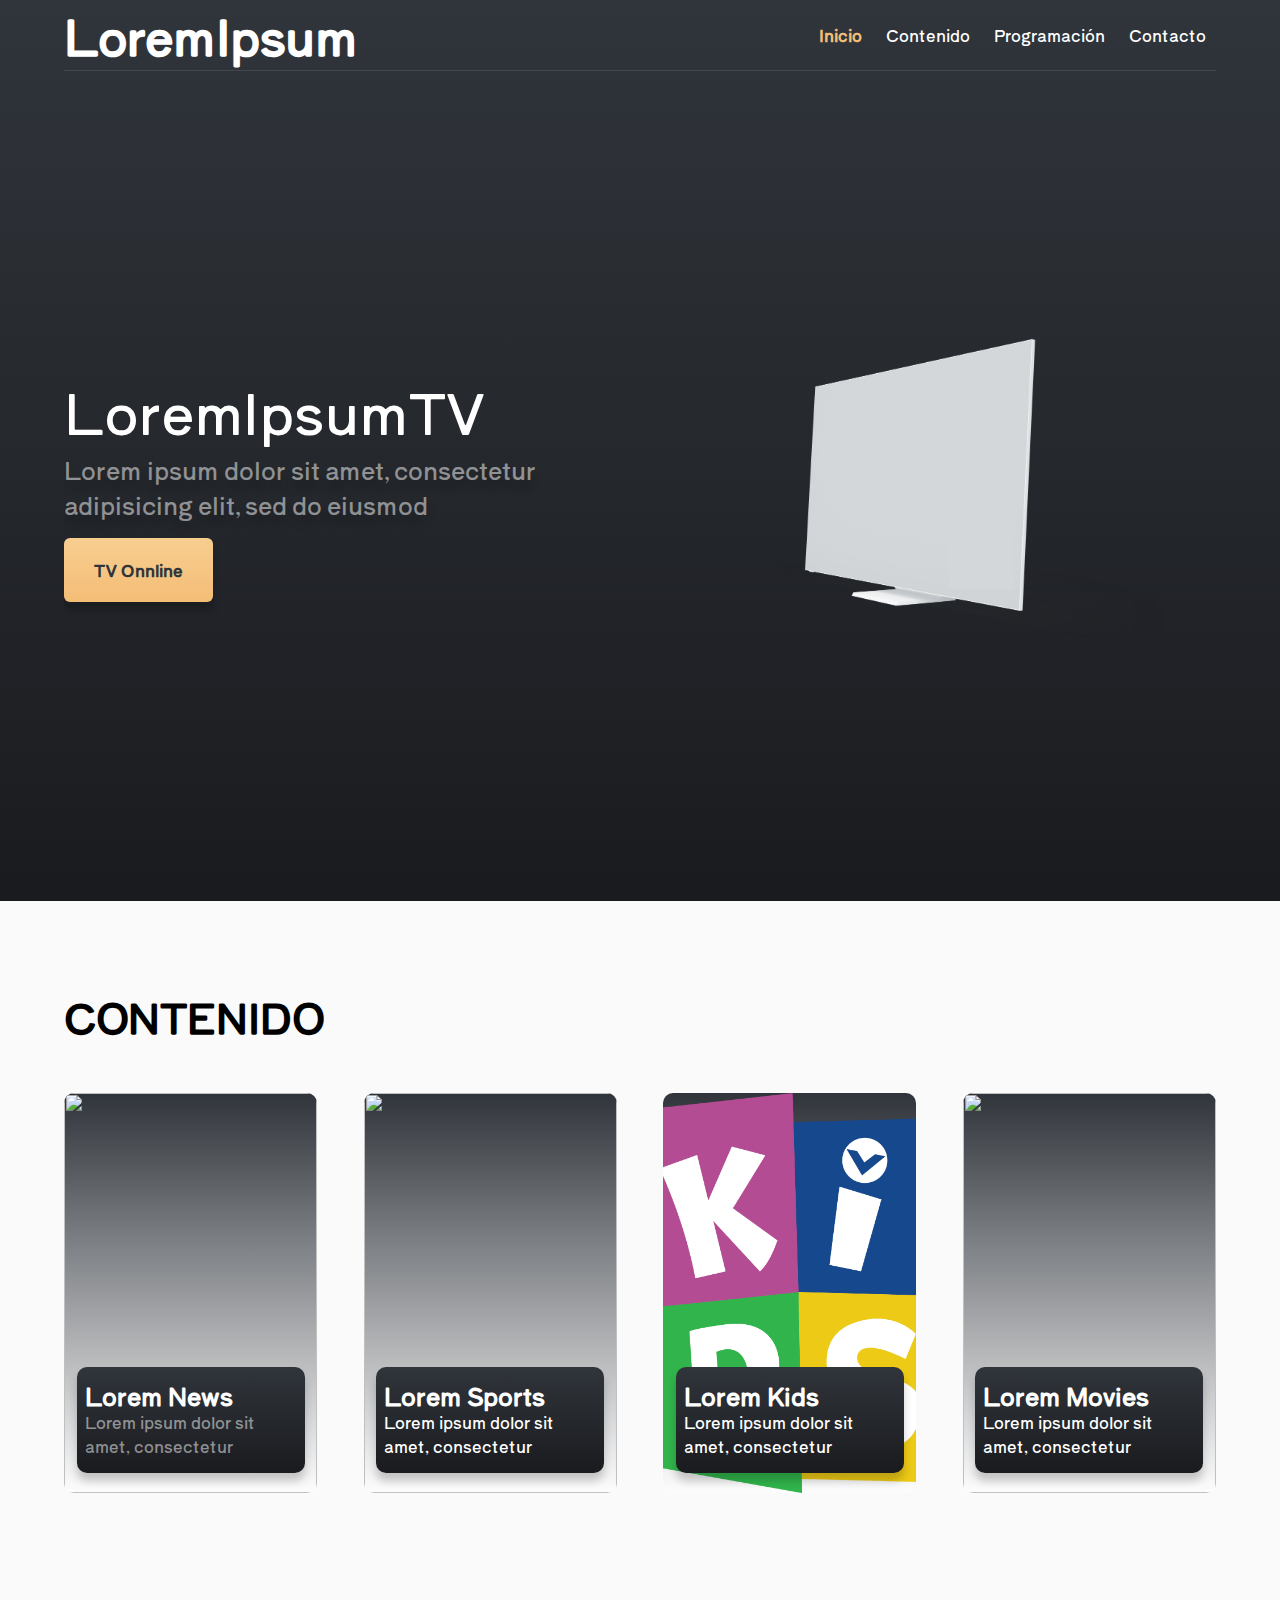
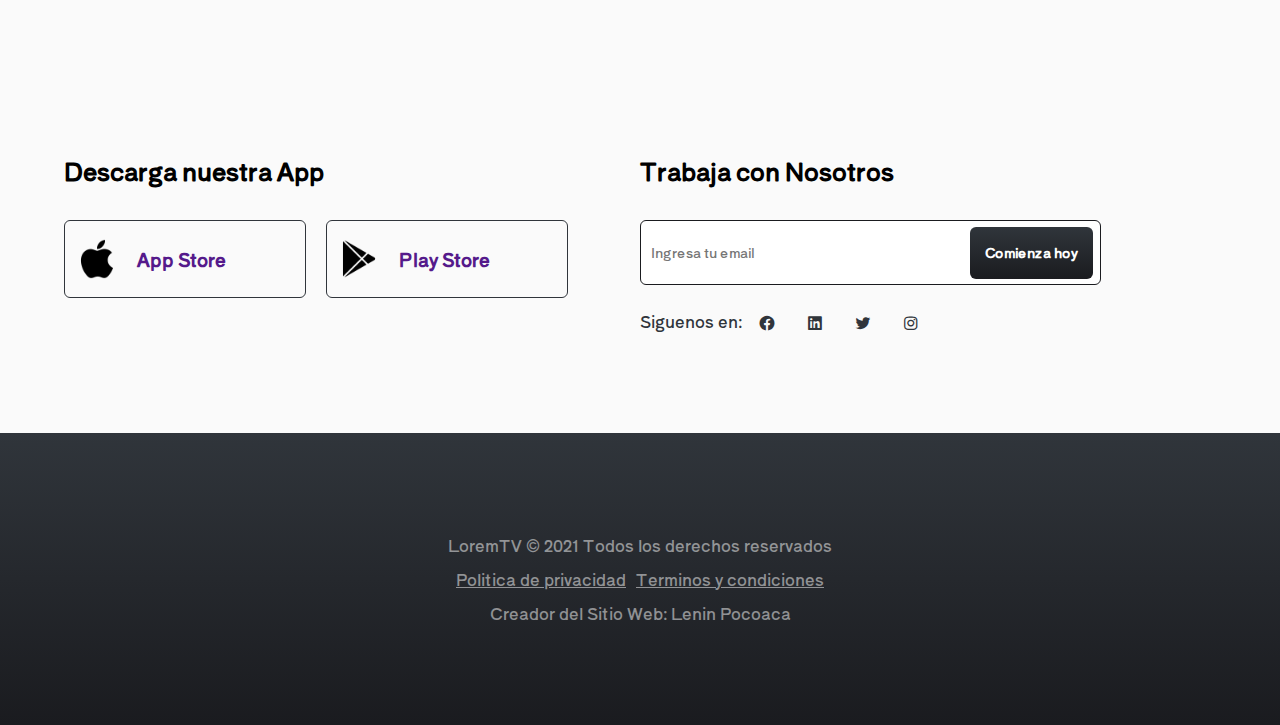
==== index.html @ ecec8934 "Add files via upload" ====
<!DOCTYPE html>
<html>
<head>
	<meta charset="utf-8">
	<meta name="viewport" content="width=device-width, initial-scale=1">
	<link rel="stylesheet" type="text/css" href="css/estilo1.css">

	<!--Iconos-->
	<link href='https://unpkg.com/boxicons@2.0.9/css/boxicons.min.css' rel='stylesheet'>
	<!--Fuente-de-Texto-->
	<link rel="preconnect" href="https://fonts.googleapis.com">
	<link rel="preconnect" href="https://fonts.gstatic.com" crossorigin>
	<link href="https://fonts.googleapis.com/css2?family=Alfa+Slab+One&family=Courgette&family=Open+Sans:wght@300&family=Shippori+Antique+B1&display=swap" rel="stylesheet">
	<title>LoremIpsum</title>
</head>
<body>
	<header>
		<div class=" contenedor cabecera">
			<div class="marca">
				<!--img class="logo" src="img/LOGO OPEN-INFO-2021.png"-->
				<h1>Lorem<span class="resaltado">Ipsum</span></h1>
			</div>
			<nav class="Menu">
				<a class="actual link" href="index.html">Inicio</a>
				<a class="link" href="#content">Contenido</a></li>
				<a class="link" href="programacion.html">Programación</a>
				<a class="link" href="contacto.html">Contacto</a>
			</nav>
		</div>

		<section class="contenedor cabecera-baner">
			<div class="texto">
				<h1 class="titulo">LoremIpsum<span class="resaltado">TV</span></h1>
				<p class="des">Lorem ipsum dolor sit amet, consectetur adipisicing elit, sed do eiusmod</p>
				<a class="tol" href="">TV Onnline</a>
			</div>
			<img class="imagen-cabecera" src="img/tv.png">
		</section>
	</header>
	<main>
		<section class="contenido" id="content">
			<div class="contenedor">
				<h2 class="subtitulo">CONTENIDO</h2>

				<div class="contenedor-contenido">
					<div class="tv-contenido">
						<img class="img-contenido" src="img/LoremNews.png">
						<a href="loremnews.html">
							<div class="texto-contenido">
								<div class="informacion-contenido">
									<h3 class="titulo-contenido">Lorem News</h3>
									<p class="descripcion-contenido">Lorem ipsum dolor sit amet, consectetur</p>
								</div>
						    </div>
						</a>
					</div>
					<div class="tv-contenido">
						<img class="img-contenido" src="img/LoremSports.png">
						<a href="loremsports.html">
							<div class="texto-contenido">
								<div class="informacion-contenido">
									<h3 class="titulo-contenido">Lorem Sports</h3>
									<p>Lorem ipsum dolor sit amet, consectetur</p>
								</div>
							</div>
						</a>
					</div>
					<div class="tv-contenido">
						<img class="img-contenido" src="img/loremkids.png">
						<a href="loremkids.html">
							<div class="texto-contenido">
								<div class="informacion-contenido">
									<h3 class="titulo-contenido">Lorem Kids</h3>
									<p>Lorem ipsum dolor sit amet, consectetur</p>
								</div>
							</div>
						</a>
					</div>
					<div class="tv-contenido">
						<img class="img-contenido" src="img/LoremMovies.png">
						<a href="loremmovies.html">
							<div class="texto-contenido">
								<div class="informacion-contenido">
									<h3 class="titulo-contenido">Lorem Movies</h3>
									<p>Lorem ipsum dolor sit amet, consectetur</p>
								</div>
							</div>
						</a>
					</div>
				</div>
			</div>
		</section>
	</main>
	<footer>
		<div class="contenedor footer-c">
			<section class="descargas">
				<h3 class="titulo-footer">Descarga nuestra App</h3>
				<div class="descargar-app">
					<a class="descargar-item" href="">
						<img class="descarga-logo" src="img/appstore.png">
						<h3 class="titulo-app">App Store</h3>
					</a>
					<a class="descargar-item" href="">
						<img class="descarga-logo" src="img/playstore.png">
						<h3 class="titulo-app">Play Store</h3>
					</a>
				</div>
			</section>
			<section class="e-mail">
				<h3 class="titulo-footer">Trabaja con Nosotros</h3>
				<form class="form-n e-mail-form">
					<input class="e-mail-input" type="email" placeholder="Ingresa tu email">
					<input type="submit" class="e-mail-submit" value="Comienza hoy">
				</form>
				<div class="redes-sociales">
					<p class="texto-redes-sociales">Siguenos en:</p>
					<i class='social-media bx bxl-facebook-circle' ></i>
					<i class='social-media bx bxl-linkedin-square' ></i>
					<i class='social-media bx bxl-twitter' ></i>
					<i class='social-media bx bxl-instagram' ></i>
				</div>
			</section>
		</div>
		<div class="footer-d-a">
			<p class="copyright">LoremTV &copy; 2021 Todos los derechos reservados</p>
			
			<a class="politica-priv" href="">Politica de privacidad</a>
			<a class="terminos-con" href="">Terminos y condiciones</a>
			<p class="copyright" style="margin-top: 10px;">Creador del Sitio Web: Lenin Pocoaca</p>
		</div>
	</footer>
</body>
</html>
---- css/estilo1.css ----
:root{
    --gold1:#F4BD76;
    --gold2:#F6CD8F;
    --gray:#ffffff80;
    --gray2:#f7d9d990;
    --black1: #1A1B1F;
    --black2: #30353B;
    --shadow: 0 8px 8px;
    --color_shadow: #00000033;
}
*{
	margin: 0;
	padding: 0;
	box-sizing: border-box;
}
body{
	font-family: 'Shippori Antique B1', sans-serif;
}

header{
	width: 100%;
	min-height: 100vh;
	background: linear-gradient(180deg, var(--black2) 0%, var(--black1) 100%);
}

/*All Pagues*/
.contenedor{
	width: 90%;
    max-width: 1200px;
    margin: 0 auto;
    overflow: hidden;
    padding:100px 0;
    height: auto;
}

/* Menu */
.cabecera{
	display: flex;
    align-items: center;
    justify-content: space-between;
    color: #fff;
    height: 70px;
    border-bottom: 1px solid rgba(255,255,255, 0.1);
    height: inherit;
    padding: 0;
}
.logo{
    width: 150px;
}
.marca{
	font-size: 24px;
    display: flex;
}
.menu{
	padding-bottom: 10px;
        text-align: center;
}
.link{
	display: inline-block;
    color: inherit;
    text-decoration: none;
    font-weight: 300;
    padding: 10px;
}
.actual{
	color: var(--gold1);
    font-weight: 700;
}

/* Parte 1 */
.cabecera-baner{
	height: calc(100vh - 70px);
    display: flex;
    justify-content: space-between;
    align-items: center;
    padding:0;
}
.texto{
	width: 48%;
}
.titulo{
	font-size: 56px;
    font-weight: 300;
    color: #fff;
}
.des{
    font-size: 24px;
    color: var(--gray);
    text-shadow: var(--shadow)  var(--color_shadow);
    margin: 1px 0 ;
}
.tol{
    margin-top: 15px;
    padding: 20px 30px;
    display: inline-block;
    background: linear-gradient(180deg, #F7CE90 0%, #F4BD76 100%);
    text-decoration: none;
    color: var(--black2);
    font-weight: 700;
    box-shadow: var(--shadow) var(--color_shadow);
    border-radius: 6px;
}
.imagen-cabecera{
    object-fit: cover;
    width: 48%;
    max-height: 90vh;
}

/* Parte 2 */
.videos{
    background: #fafafa;
}
.subtitulo{
    font-size: 40px;
    line-height: 32px;
    margin-bottom: 60px;
}
.caja-videos{
    display: flex;
    justify-content: space-between;
    align-items: center;
    flex-wrap: wrap;
}
.caja-video{
    width: 30%;
    padding: 30px 0;
    overflow: hidden;
    background: linear-gradient(180deg, var(--black2) 0%, var(--black1) 100%);
    border-radius: 10px;
    position: relative;
    text-align: right;
    margin-bottom: 60px;
    box-shadow: 0 0 6px var(--color_shadow);
}
.video{
    position: relative;
    text-align: center;
}
.img-video{
    width: 95%;
    height: 200px;
    object-fit: cover;
    border-radius: 10px 0 0 10px;
}
.time-video{
    background: var(--black2);
    position: absolute;
    left: 87%;
    bottom: 5%;
    color: var(--gold1);
}
.caja-texto{
    text-align: left;
    width: 90%;
    margin:0 auto;
}
.titulo-video{
    font-size: 24px;
    color: #fff;
    margin-bottom: 8px;
}
.descripcion-video{
    color: var(--gray2);
    margin-bottom: 16px;
}

/* Parte 3 */
.contenedor-noticias{
    display: flex;
    justify-content: space-between;
    align-items: center;
    flex-wrap: wrap;
}
.noticia{
    width: 68%;
    height: 290px;
    border-radius: 10px;
    position: relative;
    margin-bottom: 60px;
}
.img-noticia{
    width: 100%;
    height: 100%;
    object-fit: cover;
    border-radius: inherit;
}
.descripcion-noticia-img{
    position: absolute;
    width: 100%;
    bottom: 30px;
    left: 15px;
    color: #fff;
}
.titulo-img{
    font-size: 24px;
    margin-bottom: 4px;
}
.descripcion-noticia{
    width: 30%;
    padding: 30px 0;
    overflow: hidden;
    background: linear-gradient(180deg, var(--black2) 0%, var(--black1) 100%);
    border-radius: 10px;
    position: relative;
    text-align: right;
    margin-bottom: 60px;
    box-shadow: 0 0 6px var(--color_shadow);
}
.descripcion-noticia-texto{
    text-align: left;
    width: 90%;
    margin:0 auto;
}
.titulo-noticia{
    font-size: 40px;
    color: #fff;
    margin-bottom: 8px;
}
.fecha-noticia{
    color: var(--gold2);
    font-size: 18px;
    font-weight: bold;
    margin-bottom: 16px;
}
.descripcion{
    color: var(--gray2);
    margin-bottom: 16px;
}
.boton-noticia{
    display: block;
    background: linear-gradient(180deg, #F7CE90 0%, #F4BD76 100%);
    border-radius: 6px;
    text-decoration: none;
    width: 100%;
    color: var(--black1);
    font-weight: 700;
    text-align: center;
    padding: 12px 0;
}

/* Parte 4 */
.contenido{
    background: #fafafa;
}
.contenedor-contenido{
    display: flex;
    justify-content: space-between;
    align-items: center;
    flex-wrap: wrap;
}
.tv-contenido{
    width: 22%;
    height: 400px;
    background: linear-gradient(180deg, var(--black2) 0%, var(--gray) 100%);
    border-radius: 10px;
    position: relative;
    margin-bottom: 60px;
}
.img-contenido{
    width: 100%;
    height: 100%;
    border-radius: inherit;
    object-fit: cover;
    object-position: center top;
}

.texto-contenido{
    position: absolute;
    bottom: 20px;
    left: 5%;
    width: 90%;
    background: linear-gradient(180deg, var(--black2) 0%, var(--black1) 100%);
    color: #fff;
    margin: 0 auto;
    border-radius: 10px;
    box-shadow: var(--shadow) var(--color_shadow);
    padding: 15px 8px;
    display: flex;
    align-items: center;
}
.informacion-contenido{
    width: 90%;
}
.titulo-contenido{
    font-size: 24px;
    line-height:28px;
}
.descripcion-contenido{
    color: var(--gray);
}
/* Pie de Pagina */
footer{
    background: #fafafa;
}
.footer-c{
    display: flex;
    flex-wrap: wrap-reverse;
    justify-content: space-evenly;
}
.descargas{
    width: 50%
}
.titulo-footer{
    font-size: 24px;
    margin-bottom: 32px;
}
.descargar-app{
    display: flex;
}
.descargar-item{
    display: flex;
    padding: 18px 12px;
    border-radius: 6px;
    text-decoration: none;
    border: 1px solid var(--black2);
    width: 42%;
    align-items: center;
    margin-right: 20px;
    margin-bottom: 16px;
}
.descarga-logo{
    width: 40px;
    /*font-size: 40px;*/
    margin-right: 20px;
}
.titulo-app{
    font-size: 18px;
    font-weight: bold;
}

.e-mail{
    width: 50%;
}
.form-n{
    width: 60%;
    margin: 0 auto;
    margin-top: 40px;
    height: auto;
    font-family: inherit;
    position: relative;
    border-radius: 6px;
}
.e-mail-form{
    margin: 0;
    width: 80%;
}
.e-mail-input{
    width: 100%;
    height: 100%;
    padding: 22px 10px;
    outline: none;
    font-family: inherit;
    border-radius: 6px;
    border: 1px solid var(--black1)
}
.e-mail-submit{
    position: absolute;
    right: 8px;
    top: 10%;
    height: 80%;
    background: linear-gradient(180deg, var(--black2) 0%, var(--black1) 100%);
    color: #fff;
    padding: 0 15px;
    border: none;
    border-radius: 6px;
    font-family: inherit;
    font-weight: 700;
    cursor: pointer;
}
.redes-sociales{
    margin-top: 24px;
    display: flex;
    color: var(--black2);
}
.texto-redes-sociales{
    color: var(--black2);
    margin-right: 16px;
}
.social-media{
    font-size: 18px;
    padding-top: 5px;
    margin-right: 30px;
    display: inline-block;
}
.footer-d-a{
    width: 100%;
    margin: 0 auto;
    overflow: hidden;
    padding:100px 0;
    height: auto;

    display: flex;
    flex-wrap: wrap;
    text-align: center;
    justify-content: center;
    background: linear-gradient(180deg, var(--black2) 0%, var(--black1) 100%);
}
.copyright{
    color: var(--gray);
    width: 100%;
}
.politica-priv{
    color: var(--gray);
    /*text-decoration: none;
    /*display: inline-block;*/
    margin-top: 10px;
    margin-right: 10px;
}
.terminos-con{
    color: var(--gray);
    /*text-decoration: none;
    /*display: inline-block;*/
    margin-top: 10px;
}
.politica-priv:hover{
    color: var(--gold1);
}
.terminos-con:hover{
    color: var(--gold1);
}

/* FORMULARIO */
.form-contacto{
    border: solid black 2px;
    width: 50%;
    height: 80%;
    display: flex;
    justify-content: center;
    align-items: center;
    flex-direction: column;
    background-color: #ffffff80;
    opacity: .7;
    font-size: 18px;
}
.form-contacto > div {
    width: 80%;
}
label, .entrada, textarea {
    display: block;
    margin-bottom: 10px;
}
.entrada, textarea {
    border: none;
    outline: none;
    background-color: rgb(238, 238, 238);
    width: 100%;
    padding: 7px 7px;
}
.bordes {
    border-bottom: 2px solid black;
    border-left: 2px solid black;
    border-right: 2px solid black;
}
.bordes:focus, textarea:focus {
    background-color: black;
    color: rgb(238, 238, 238);
}
textarea {
    border: 2px solid black;
    height: 10rem;
    text-align: center;
}
#primer-bloque{
    display: flex;
    justify-content: space-between;
}
#primer-bloque > div {
    width: 48%;
}

#texto{
    text-align: center;
    margin-right: 10px;
    color: white;
}
#enviar{
    padding-top: 20px;
    width: 40%;
    display: flex;
    justify-content: center;
}

/* MediaQuery */
@media screen and (max-width:900px){

    /* Parte 1 */
    .titulo{
        font-size: 50px;
    }
    .des{
        font-size: 22px;
    }
    ´.tol{
        padding: 15px 22px;
    }
    .imagen-cabecera{
        width: 600px;
        height: auto;
    }

    /* Parte 2 */
    .videos .caja-video{
        width: 45%;
    }
    .caja-videos{
        justify-content: space-evenly;
    }

    /* Parte 3 */
    .noticia{
        width: 52%;
    }
    .descripcion-noticia{
        width: 42%;
    }

    /* Parte 4 */
    .contenedor-contenido{
        justify-content: space-evenly;
    }
    .tv-contenido{
        width: 45%;
    }
    
    /* Pie de Pagina */
    .descargas{
        width: 100%;
    }
    .descargar-app{
        justify-content: space-between;
    }
    .descargar-item{
        width: 45%;
    }
    .e-mail{
        width: 100%;
        margin-bottom: 40px;
    }
    .form-n{
        width: 80%;
    }
    .redes-sociales .social-media{
        font-size: 18px;
    }

}
@media screen and (max-width:700px){
   
    main .contenedor, footer .contenedor{
        padding: 60px 0;
    }
    /* Parte 1 */
    .cabecera{
        height: auto;
        flex-wrap: wrap;
        flex-direction: column;
        justify-content: space-evenly;
    }    
    .marca{
        padding: 15px 0 ;
        text-align: center;
    }
    .menu{
        padding-bottom: 10px;
        text-align: center;
    }
    .link{
        padding: 7px 10px;
    }
    .cabecera-baner{
        flex-direction: column-reverse;
        justify-content: flex-end;
        min-height: 70px;
        height: auto;
        padding: 30px 0;
    }
    .texto{
        width: 100%;
        text-align: center;
    }
    .titulo{
        font-size: 35px;
    }
    .des{
        font-size: 20px;
    }
    .imagen-cabecera{
        width: 60%;
        margin-bottom: 20px;
    }

    /* Parte 2 */
    .caja-videos{
        justify-content: space-evenly;
    }
    .videos .caja-video{
        width: 80%;
    }
    .subtitulo{
        font-size: 35px;
        text-align: center;
    }
    .caja-video{
        margin-bottom: 40px;
        width: 65%;
    }
    .titulo-video{
        font-size: 35px;
    }

    /* Parte 3 */
    .contenedor-noticias{
        justify-content: space-evenly;
    }
    .noticia{
        margin-bottom: 40px;
        width: 65%;
    }
    .titulo-img{
        font-size: 35px;
    }
    .descripcion-img{
        display: none;
    }

    
    .titulo-noticia{
        font-size: 35px;
    }
    .descripcion-noticia{
        margin-bottom: 40px;
        width: 65%;
    }
    .boton-noticia{
        width: 100%;
    }

    /* Parte 4 */
    .contenedor-contenido{
        justify-content: space-evenly;
    }
    .tv-contenido{
        width: 65%;
    }
    .titulo-contenido{
        font-size: 20px;
    }

    /* Pie de Pagina */
    .footer-d-a{
        width: 100%;
        padding: 30px 0;
    }
    /* Formulario */
    .form-contacto {
    width: 80%;
    height: 80%;
    padding: 20px 0;
    font-size: 14px;
    }
}    
@media screen and (max-width:500px){
    /* Parte 1 */
    .cabecera{
        text-align: center;
    } 
    .imagen-cabecera{
        width: 80%;
        margin-bottom: 15px;
    }

    /* Parte 2 */
    .videos .caja-video{
        width: 95%;
    }

    /* Parte 3 */
    .noticia{
        width: 95%;
    }
    .descripcion-noticia
    {
        width: 95%;
    }

    /* Parte 4 */
    .tv-contenido{
        width: 95%;
    }
    /* Pie de Pagina */
    .descargar-item{
        width: 49%;
    }
    /*.descarga-logo{
        font-size: 30px;
    }*/
    .titulo-app{
        width: 15px;
    }

    .e-mail{
        width: 100%;
        margin-bottom: 40px;
    }
    .form-n{
        width: 100%;
        display: none;
    }
    .e-mail-form{
        display: block;
    }
    /* Formulario */
    .form-contacto{
    width: 90%;
    height: 70%;
    padding: 20px 0;
    font-size: 14px;
    }
}
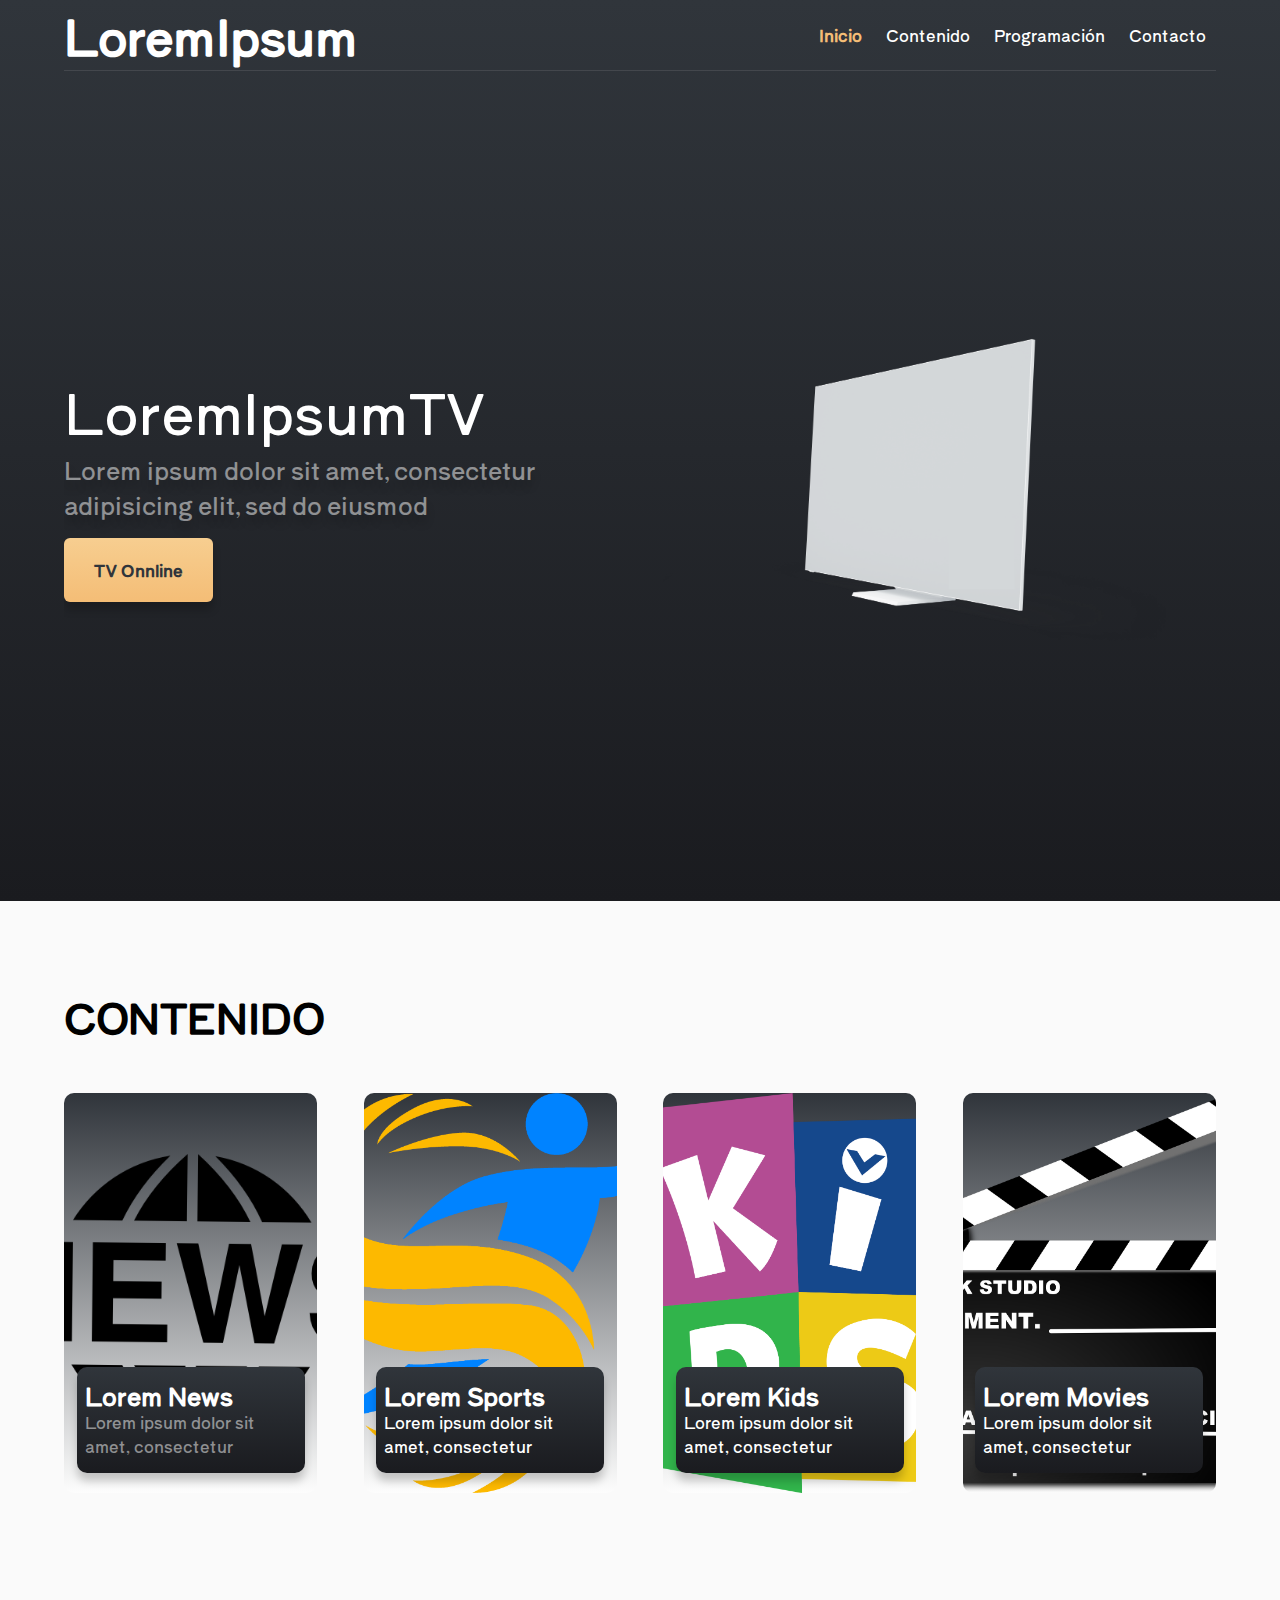
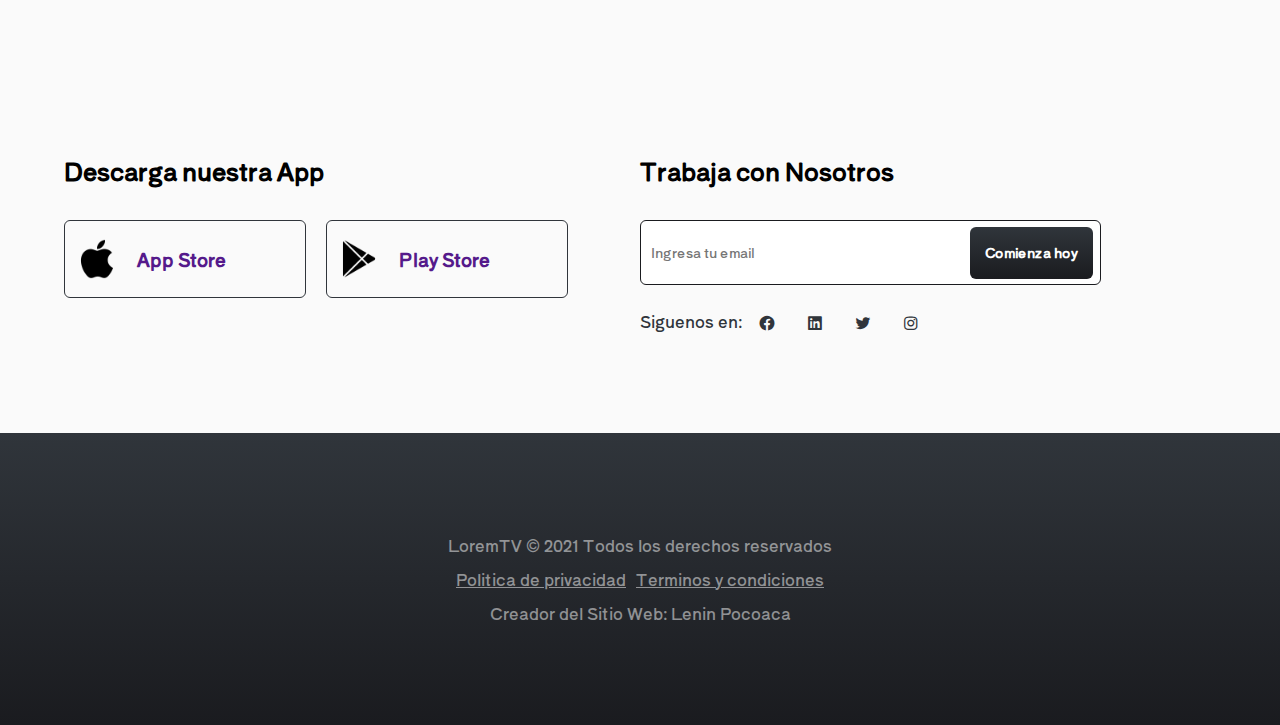
==== commit 8ef81c2b: "Update index.html" ====
--- a/index.html
+++ b/index.html
@@ -44,7 +44,7 @@
 
 				<div class="contenedor-contenido">
 					<div class="tv-contenido">
-						<img class="img-contenido" src="img/LoremNews.png">
+						<img class="img-contenido" src="img/loremnews.png">
 						<a href="loremnews.html">
 							<div class="texto-contenido">
 								<div class="informacion-contenido">
@@ -55,7 +55,7 @@
 						</a>
 					</div>
 					<div class="tv-contenido">
-						<img class="img-contenido" src="img/LoremSports.png">
+						<img class="img-contenido" src="img/loremsports.png">
 						<a href="loremsports.html">
 							<div class="texto-contenido">
 								<div class="informacion-contenido">
@@ -77,7 +77,7 @@
 						</a>
 					</div>
 					<div class="tv-contenido">
-						<img class="img-contenido" src="img/LoremMovies.png">
+						<img class="img-contenido" src="img/loremmovies.png">
 						<a href="loremmovies.html">
 							<div class="texto-contenido">
 								<div class="informacion-contenido">
@@ -130,4 +130,4 @@
 		</div>
 	</footer>
 </body>
-</html>+</html>
